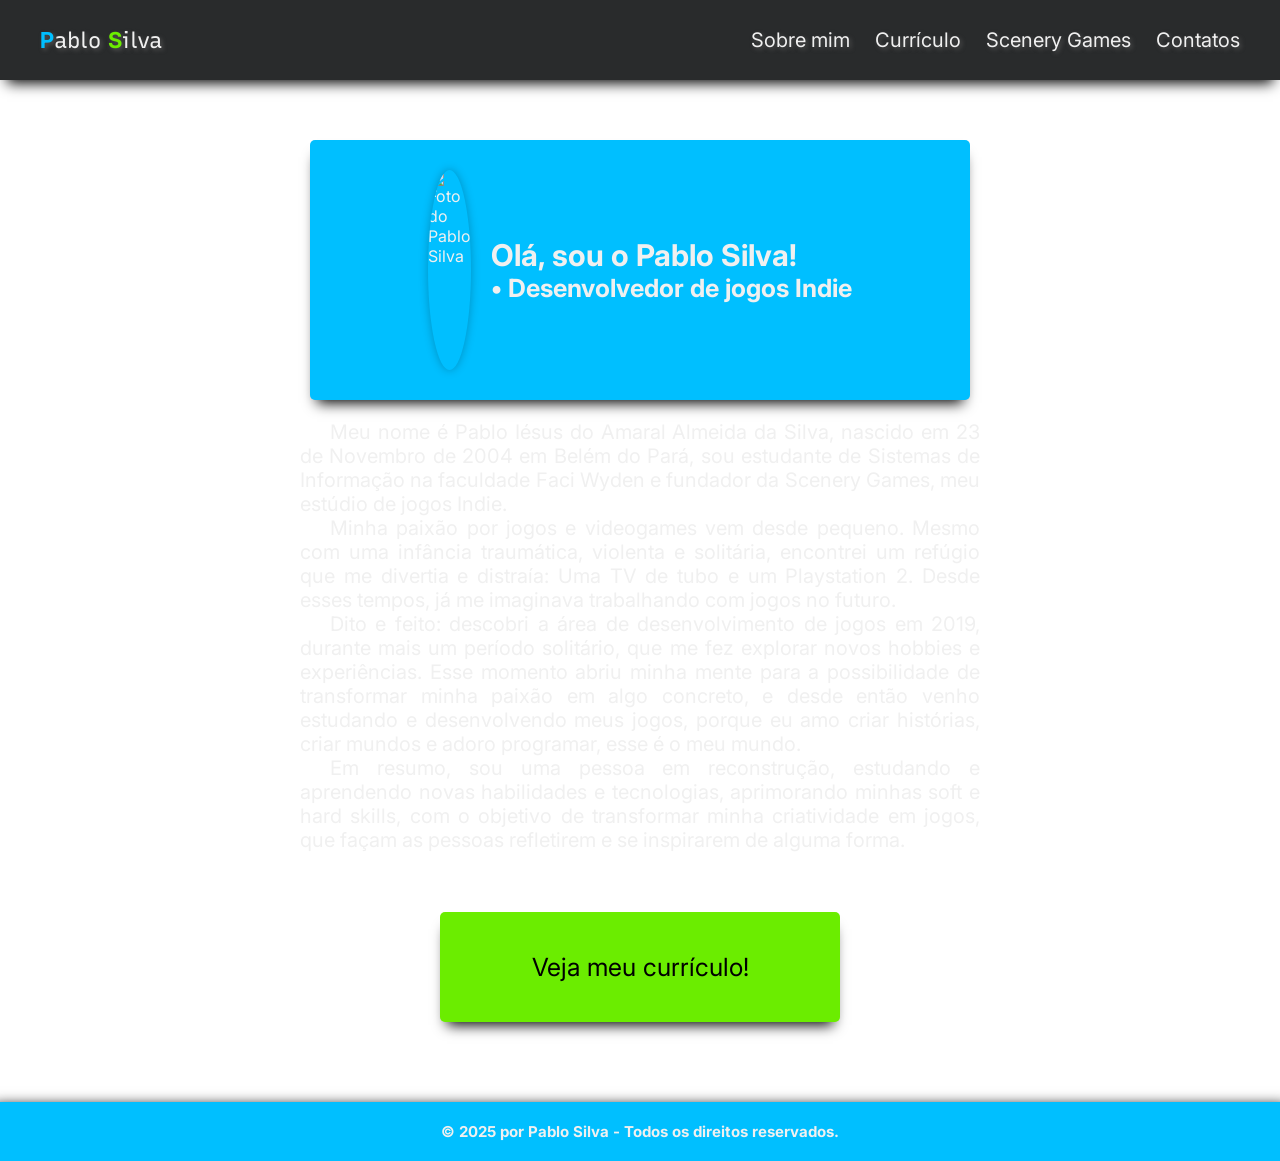
==== index.html @ 516d0bf4 "Versão 1.01 Alterações incompletas de nomes de classes, uso de tags e revisão de semântica.  O Site " ====
<!DOCTYPE html>
<html lang="pt-br">
<head>
    <meta charset="UTF-8">
    <meta name="viewport" content="width=device-width, initial-scale=1.0, user-scalable=no">

    <link rel="icon" type=" image/x-icon" href="./assets/imgs/ps.ico">
    <link rel="stylesheet" href="./assets/css/style.css">
    <script src="./assets/js/script.js" defer></script> <!-- O defer especifica que o script será baixado em paralelo à análise da página e executado após a conclusão da análise da página. -->
    
    <title>Sou o Pablo!</title>
</head>
<body>
    <!-- ==================== BARRA DE NAVEGAÇÃO (TOPO) ==================== -->
    <header class="nav-header">
        <a href="./index.html" class="logo">
            <b>P</b>ablo <b>S</b>ilva
        </a>

        <button class="nav-toggle"></button> <!-- Menu Hamburguer -->

        <ul class="nav-list">
            <li>
                <a href="./index.html">Sobre mim</a>
            </li>
            <li>
                <a href="./curriculo.html">Currículo</a>
            </li>
            <li>
                <a href="./scenerygames.html">Scenery Games</a>
            </li>
            <li>
                <a href="./contatos.html">Contatos</a>
            </li>
        </ul>
    </header>

    <!-- ==================== SOBRE MIM ==================== -->
    <main>
        <section class="about-me">
            <div class="card">
                <img src="./assets/imgs/wallace.jpg" alt="Foto do Pablo Silva">
                <div class="card-text">
                    <h1>Olá, sou o Pablo Silva!</h1>
                    <h2> <b>&bull;</b> Desenvolvedor de jogos Indie</h2>
                </div>
            </div>
            <article class="description">
                <p>
                    Meu nome é Pablo Iésus do Amaral Almeida da Silva, nascido em 23 de Novembro de 2004 em Belém do Pará, sou estudante de Sistemas de Informação na faculdade Faci Wyden e fundador da Scenery Games, meu estúdio de jogos Indie.
                </p>
                <p>
                    Minha paixão por jogos e videogames vem desde pequeno. Mesmo com uma infância traumática, violenta e solitária, encontrei um refúgio que me divertia e distraía: Uma TV de tubo e um Playstation 2. Desde esses tempos, já me imaginava trabalhando com jogos no futuro.
                </p>
                <p>
                    Dito e feito: descobri a área de desenvolvimento de jogos em 2019, durante mais um período solitário, que me fez explorar novos hobbies e experiências. Esse momento abriu minha mente para a possibilidade de transformar minha paixão em algo concreto, e desde então venho estudando e desenvolvendo meus jogos, porque eu amo criar histórias, criar mundos e adoro programar, esse é o meu mundo.
                </p>
                <p>
                    Em resumo, sou uma pessoa em reconstrução, estudando e aprendendo novas habilidades e tecnologias, aprimorando minhas soft e hard skills, com o objetivo de transformar minha criatividade em jogos, que façam as pessoas refletirem e se inspirarem de alguma forma.
                </p>
            </article>
            <a href="./curriculo.html" class="btn-curriculo">
                Veja meu currículo!
            </a>
        </section>
    </main>

    <footer class="site-footer">
        <h4>&copy; 2025 por Pablo Silva - Todos os direitos reservados.</h4>
    </footer>
</body>
</html>

<!--
HTML FEITO POR: PABLO SILVA
OBRIGADO POR VISITAR!

⠀⠀⠀⠀⠀⠀⠀⠀⠀⣀⠤⣒⠶⠛⠉⠉⠻⠾⠉⠑⠲⢤⣄⠀⠀⠀⠀⠀⠀⠀
⠀⣠⠤⠒⠠⣄⣀⣴⡏⢀⠞⠁⠀⠀⣀⣀⣀⣄⣀⡀⠀⠈⠙⡗⡤⠐⠒⠦⢄⠀
⠊⢁⠔⠒⠀⣈⠛⠉⢠⢋⠤⠖⠊⠉⠁⠀⠀⠀⠀⢈⠁⠲⡄⡘⡵⡄⠀⠀⠀⠀
⠀⠰⡀⠀⡰⠃⠀⣠⠛⠁⠁⠀⠀⠀⠀⠀⠀⠀⠀⠈⡄⠀⣉⠈⢳⡈⢆⠀⠀⠀
⢧⡀⠈⣩⠁⠀⡜⠁⠀⢀⠆⠀⠈⠀⠀⡇⠀⠀⠀⢠⢣⠀⢸⠀⠀⠹⡄⢃⠀⠠
⠀⠉⣻⡇⠀⢰⠃⠀⠀⣸⠀⠀⡄⠀⠀⡇⠀⠀⠀⢸⣸⠀⠈⡇⢸⡀⢿⠈⡆⠀
⠀⠀⢣⠃⠀⢸⠀⠀⠀⡇⠀⠀⡇⠀⢰⠃⠀⠀⠀⠈⣸⡆⠀⡇⠀⡇⢸⠀⡄⠀
⠀⠀⢸⠀⠀⢸⠀⠀⠀⡅⣠⣼⣷⣾⣿⡒⠒⠒⠶⢦⣿⣷⣤⣇⣀⡇⢸⢸⡇⠀
⠀⠀⠈⢷⣠⠼⡄⠀⠀⡇⢸⡶⣿⡿⣧⠀⠀⠀⠀⠀⡶⣿⡿⡇⢸⠀⣿⣮⠇⠀
⠀⠀⢀⠀⢹⠀⢧⠀⠀⠀⠈⠣⣈⡡⠏⠀⠀⠀⠀⠀⠳⣀⡠⠇⢸⢀⣿⡝⠀⠀
⠀⠀⠘⣆⠸⣢⣘⡄⢀⡇⠀⠀⠀⠀⠀⢀⣤⣴⣦⣤⣀⠀⠀⢀⣸⣸⣿⣄⠀⠀
⠀⠀⠀⠈⠳⣝⣀⣷⢸⣟⠶⢧⡤⠤⢴⣿⠋⣠⠜⠈⠙⣧⠞⠉⠀⠈⠙⢿⢆⠀
⠀⠀⠀⢀⢀⠠⠈⣿⣼⠇⢰⠋⠀⠀⠀⠙⣴⡃⠀⠀⠀⠀⠀⠀⠀⠀⠀⢸⠘⢄
⠀⠀⠀⠈⠦⡤⢀⣾⡹⡄⠸⡄⠀⠀⠀⢀⠏⠁⠀⠀⠀⠀⠀⠀⠀⠀⣠⠟⠀⠜
⠀⠀⠀⠀⠀⠨⠰⠃⠀⠈⠓⢚⠒⠲⠖⢻⣦⣀⠀⠀⠀⠀⠀⠀⣠⠾⡁⠀⠈⠀
-->
---- assets/css/style.css ----
/* 

==================== STLYE DO SITE ====================
Está uma "bagunça" pelo tanto de comentários, mas é pra eu aprender melhor :)

==================== CORES ====================

Background CINZA: #292b2c
Background mais claro CINZA CLARO: #555555
Cor principal AZUL: #00bfff 
Cor secundária VERDE: #6bed00
Cor texto BRANCO: #f0f0f0

*/

/* IMPORTANDO A FONTE INTER E RECURSIVE*/
@import url('https://fonts.googleapis.com/css2?family=Inter:ital,opsz,wght@0,14..32,100..900;1,14..32,100..900&family=SUSE+Mono:ital,wght@0,100..800;1,100..800&display=swap'); 
@import url('https://fonts.googleapis.com/css2?family=Inter:ital,opsz,wght@0,14..32,100..900;1,14..32,100..900&family=Recursive:wght@300..1000&family=SUSE+Mono:ital,wght@0,100..800;1,100..800&display=swap');

/* ALTERA TUDO DO HTML (TUDO MESMO!)*/
* {
    padding: 0;
    margin: 0;
    font-family: "Inter", sans-serif;
}

html {
    scroll-behavior: smooth; /* especifica se a posição de rolagem deve ser suavemente animada, em vez de um salto direto, quando o usuário clica em um link dentro de uma caixa rolável. */
}

body {
    margin-top: 80px; /* Margem|Distância do topo até o primeiro card (pro card não ficar por baixo do nav) */
    background-color: #292b2c;
    background: url(../imgs/background.jpg);
}

/* ==================== BARRA DE NAVEGAÇÃO ==================== */
.nav-header {
    position: fixed; /* Controla o posicionamento de elementos dentro de uma página web. | é posicionado em relação à janela de visualização, o que significa que ele sempre permanece no mesmo lugar, mesmo que a página seja rolada. */
    top: 0; /* Posição vertical. OBS: Esta propriedade não tem efeito em elementos não posicionados. */
    left: 0; /* Posição Horizontal. */
    width: 100%; /* Define a largura de um elemento. */
    height: 80px; /* Define a altura de um elemento. */
    padding: 0 40px; /* Gerar espaço/preenchimento ao redor do conteúdo de um elemento, dentro de quaisquer bordas definidas. | Superior e Inferior, Esquerdo e Direito */
    margin-inline: auto; /* Especifica a margem no início e no fim na direção inline/em linha. */
    display: flex; /* Especifica o comportamento de exibição (o tipo de caixa de renderização) de um elemento. */
    justify-content: space-between; /* Alinha os itens do contêiner flexível quando os itens não usam todo o espaço disponível no eixo principal (HORIZONTAL) */
    align-items: center; /* justify-content, só que na vertical*/
    
    box-shadow: 0px 10px 13px -7px #000000;
    background-color: #292b2c;
    color: #f0f0f0;
    font-size: 20px;
    box-sizing: border-box; /* Permite incluir o preenchimento e a borda na largura e altura totais de um elemento.*/
    z-index: 3;
}

.logo {
    margin-left: 0; /* Criar espaço à esquerda do elemento */

    font-family: "Recursive", sans-serif;
    text-decoration: none;
    color: inherit; /* Tô herdando a cor do .nav pra .logo */
    font-size: 22px; 
    text-shadow: 2px 2px 4px #555555;
}

.logo b:first-child {
    color: #00bfff;
}

.logo b:last-child {
    color: #6bed00;
}

.nav-list {
    display: flex;
    gap: 25px; /* Define o tamanho do espaço entre as linhas e entre as colunas em layouts flexbox, de grade ou multicolunas. */
    flex-wrap: wrap; /* Especifica se os itens flexíveis devem ser encapsulados ou não. */
    justify-content: center; 
    
    font-family: "Inter", sans-serif;
    list-style: none; /* Tira a função/traço das listas */
}

.nav-list a {
    text-decoration: none; /* Tira a propriedade link do texto */
    color: #f0f0f0;
    text-shadow: 2px 2px 4px #555555;
    transition: .3s
}

.nav-list a:hover {
    color: #00bfff;
}

/* ===== MENU HAMBURGUER ===== */

.nav-toggle {
    /* ESCONDE TUDO POR PADRÃO (DESKTOP) */
    display: none;
    border: none;
    background: none;
    border-top: 3px solid #f0f0f0;

    cursor: pointer; /* Cursor ponteiro */
}

/* before e after inserem algum conteúdo antes ou depois do conteúdo do elemento especificado. */
.nav-toggle::before,
.nav-toggle::after {
    content: " ";
    display: block;
    position: relative;
    margin-top: 5px;
    width: 30px;
    height: 3px;

    background: #f0f0f0;
    transition: .3s;
}

/* Responsividade Nav */
@media (max-width: 750px) {
    /* === Menu modo Hamburguer === */
    .nav-toggle {
        display: block;
        z-index: 2; /* O Hamburguer fica na frente de tudo e de todos, RESPEITEM O HAMBURGUER! */
    }

    .nav-list {
        position: fixed;
        top: 0;
        left: 0;
        flex-direction: column; /* Especifica a direção dos itens flexíveis. (Apenas com display: flex;)*/
        justify-content: space-around;
        width: 100vw; /* Em relação a 1% da largura da janela de vizualização */
        height: 40vh; /* Em relação a 1% da altura da janela de vizualização */
        gap: 0;
        align-items: center;

        background: #00bfff;
        clip-path: circle(20px at 90% -15%);
        transition: .5s ease-out;

        pointer-events: none; /* Não posso interagir com a lista se eu não cliquei no hamburguer :) */
        z-index: 1; /* A lista fica na frente de tudo, menos do hamburguer */
    }

    .nav-list a {
        font-size: 24px;
        opacity: 0; /* Não tem lista, então ela não vai aparecer*/
    }

    .nav-list li:nth-child(1) a {
        transition: 0.3s 0.1s;
    }

    .nav-list li:nth-child(2) a {
        transition: 0.3s 0.3s;
    }

    .nav-list li:nth-child(3) a { 
        transition: 0.3s 0.5s;
    }

    .nav-list li:nth-child(4) a {
        transition: 0.3s 0.7s;
    }

    /* === Menu modo Lista === */

    .nav.active .nav-list {
        clip-path: circle(900px at 90% -15%);
        pointer-events: all; /* Agora eu posso :) */
    }

    .nav.active .nav-list a {
        opacity: 1; /* Agora ela aparece */
    }

    .nav.active .nav-toggle {
        position: fixed;
        top: 36px;
        right: 16px;
        border-top-color: transparent;
    }
    /* Transformando o hamburguer mágico em um X */
    .nav.active .nav-toggle::before {
        transform: rotate(45deg);
    }

    .nav.active .nav-toggle::after {
        transform: rotate(-45deg);
        top: -8px;
    }
}
/* ============================================================ */

/* ==================== SOBRE-MIM ==================== */
.about-me {
    display: flex;
    flex-direction: row;
    flex-wrap: wrap;
    justify-content: center;
    align-items: flex-start;
    
    padding-top: 60px;
    gap: 20px;
    margin: 0 auto;
    margin-inline: auto;
    min-height: auto;
    width: 100%;
    max-width: 800px;
}

.card {
    display: flex;
    justify-content: center;
    align-items: center;
    flex-direction: row;

    max-width: 280px;
    gap: 20px;
    padding: 30px 190px; /* Tamanho do card */
    margin: 0 auto;
    
    background-color: #00bfff;
    color: #f0f0f0;
    text-align: left;
    border-radius: 5px;
    box-shadow: 0px 10px 13px -7px #000000; 

    transition: transform .3s ease, box-shadow .3s ease;
}

.card:hover {
    transform: scale(1.01); /* levanta e dá um leve zoom */

    box-shadow: 0px 20px 25px -10px #000000, 10px 10px 5px 2px rgba(0,0,0,0.3);
}

.card img {
    width: 200px;
    height: 200px;
    border-radius: 50%;

    box-shadow: 0px 0px 10px 0px rgba(0,0,0,0.25);
}

.card-text {
    justify-content: center;
    white-space: nowrap;
    font-size: 20px;
}

.card-text h2 {
    font-size: 25px;
}

.description {     
    max-width: 85%;
    
    font-size: 20px;
    text-align: justify;
    text-indent: 30px;
    color: #f0f0f0;
}

.description p:last-child {
    font-size: 20px;
}

.btn-curriculo {
    display: flex;
    position: relative;
    justify-content: center;
    max-width: 400px;
    width: 100%;
    margin: 40px auto;
    padding: 40px;

    border-style: none;
    border-radius: 5px;
    box-sizing: border-box;
    background-color: #6bed00;
    
    font-size: 25px;
    white-space: nowrap;
    text-align: center;
    text-decoration: none;
    color: #000;
    box-shadow: 0px 10px 13px -7px #000000; 
    
    transition: transform .3s ease, box-shadow .3s ease;
}

.btn-curriculo:hover {
    transform: scale(1.01); /* levanta e dá um leve zoom */

    box-shadow: 0px 20px 25px -10px #000000, 10px 10px 5px 2px rgba(0,0,0,0.3);
}
/* ============================================================ */

/* ==================== RODAPÉ ==================== */
.site-footer {
    display: flex;
    justify-content: center;
    width: 100%;
    padding: 20px;
    margin-top: 40px;
    box-sizing: border-box;
    
    background-color: #00bfff;
    color: #f0f0f0;
    font-size: 15px;
    text-align: center;
    box-shadow: 0px 10px 13px 7px #000000;
}

/* ===== RESPONSIVIDADE ===== */
@media (max-width: 750px) {
    .about-me {
        flex-direction: column;
        align-items: center;
    }

    .card {
        flex-direction: column;   /* Foto em cima, texto embaixo */
        padding: 15px 50px;
        max-width: 200px;  
        text-align: center;
    }

    .card img {
        width: 120px;
        height: auto;
    }
    
    .card-text {
        font-size: 10px;
        white-space: normal;
    }

    .card-text h2 {
        font-size: 15px;
        white-space: normal;
    }

    .description {
        max-width: 80%;
        flex-direction: row;
        margin: 20px auto 0px auto;
        
        font-size: 15px;
    }

    .btn-curriculo {
        padding: 20px;
        max-width: 300px;
        font-size: 20px;
    }

    .site.footer {
        font-size: 10px;
    }
}
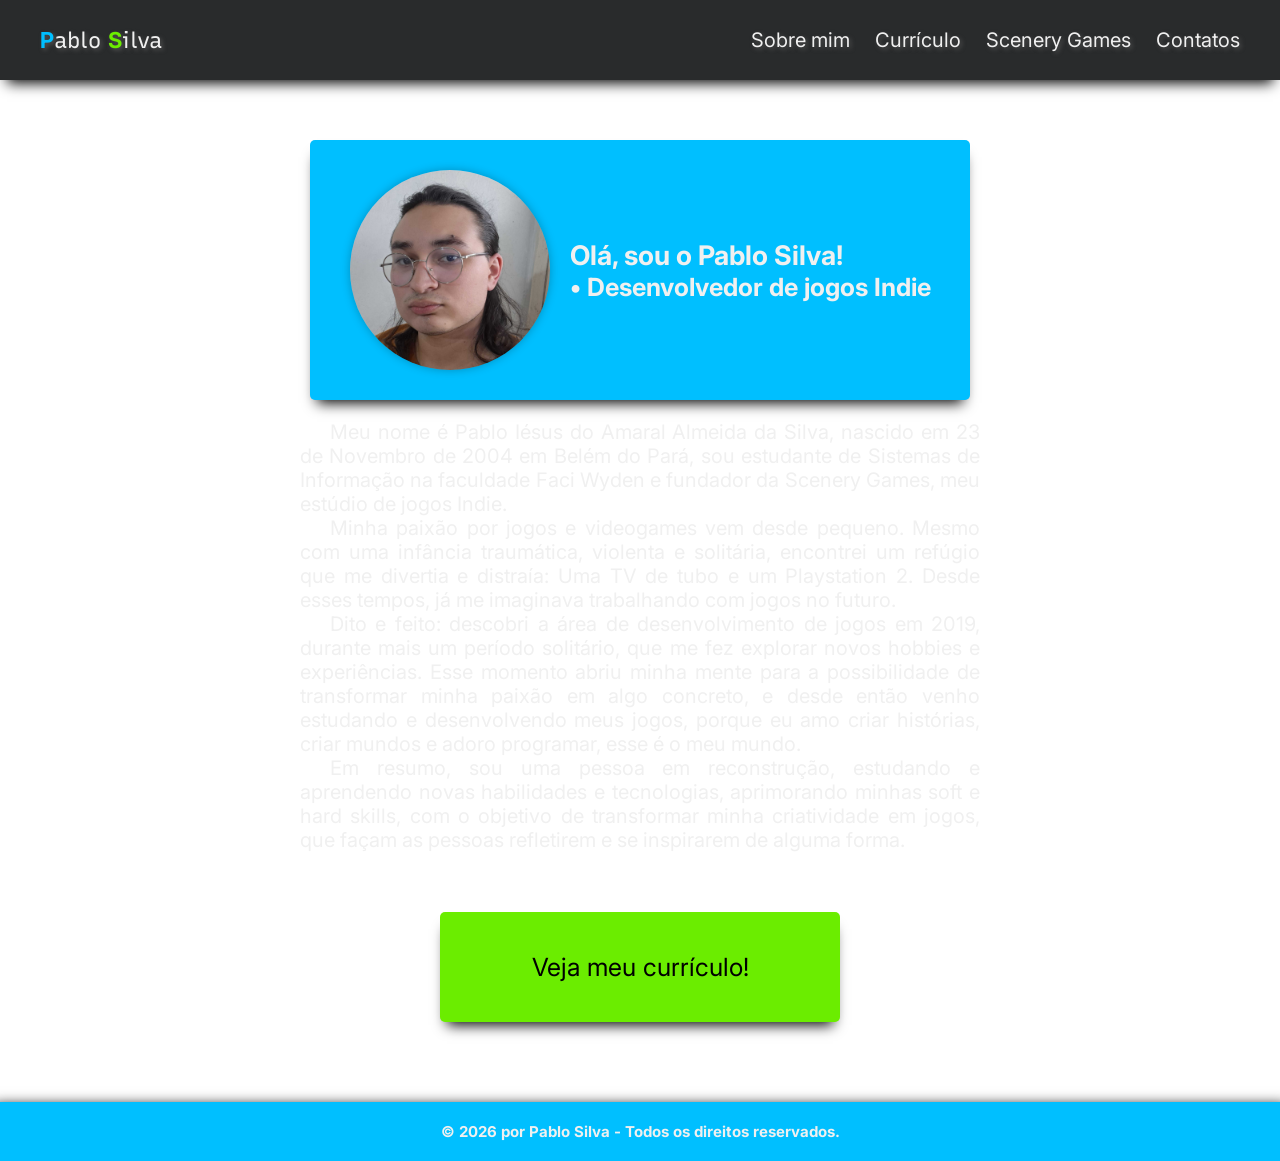
==== commit 0f2fc2b9: "Versão 1.04 Ajuste de informações, imagens e redes sociais" ====
--- a/index.html
+++ b/index.html
@@ -27,7 +27,7 @@
                 <a href="./curriculo.html">Currículo</a>
             </li>
             <li>
-                <a href="./scenerygames.html">Scenery Games</a>
+                <a href="https://www.scenerygames.com.br/" target="_blank">Scenery Games</a>
             </li>
             <li>
                 <a href="./contatos.html">Contatos</a>
@@ -39,7 +39,7 @@
     <main>
         <section class="about-me">
             <div class="card">
-                <img src="./assets/imgs/wallace.jpg" alt="Foto do Pablo Silva">
+                <img src="./assets/imgs/Pablo-Silva.jpg" alt="Foto do Pablo Silva">
                 <div class="card-text">
                     <h1>Olá, sou o Pablo Silva!</h1>
                     <h2> <b>&bull;</b> Desenvolvedor de jogos Indie</h2>
@@ -66,7 +66,7 @@
     </main>
 
     <footer class="site-footer">
-        <h4>&copy; 2025 por Pablo Silva - Todos os direitos reservados.</h4>
+        <h4>&copy; 2026 por Pablo Silva - Todos os direitos reservados.</h4>
     </footer>
 </body>
 </html>
--- a/assets/css/style.css
+++ b/assets/css/style.css
@@ -251,7 +251,7 @@
 .card-text {
     justify-content: center;
     white-space: nowrap;
-    font-size: 20px;
+    font-size: 18px;
 }
 
 .card-text h2 {
